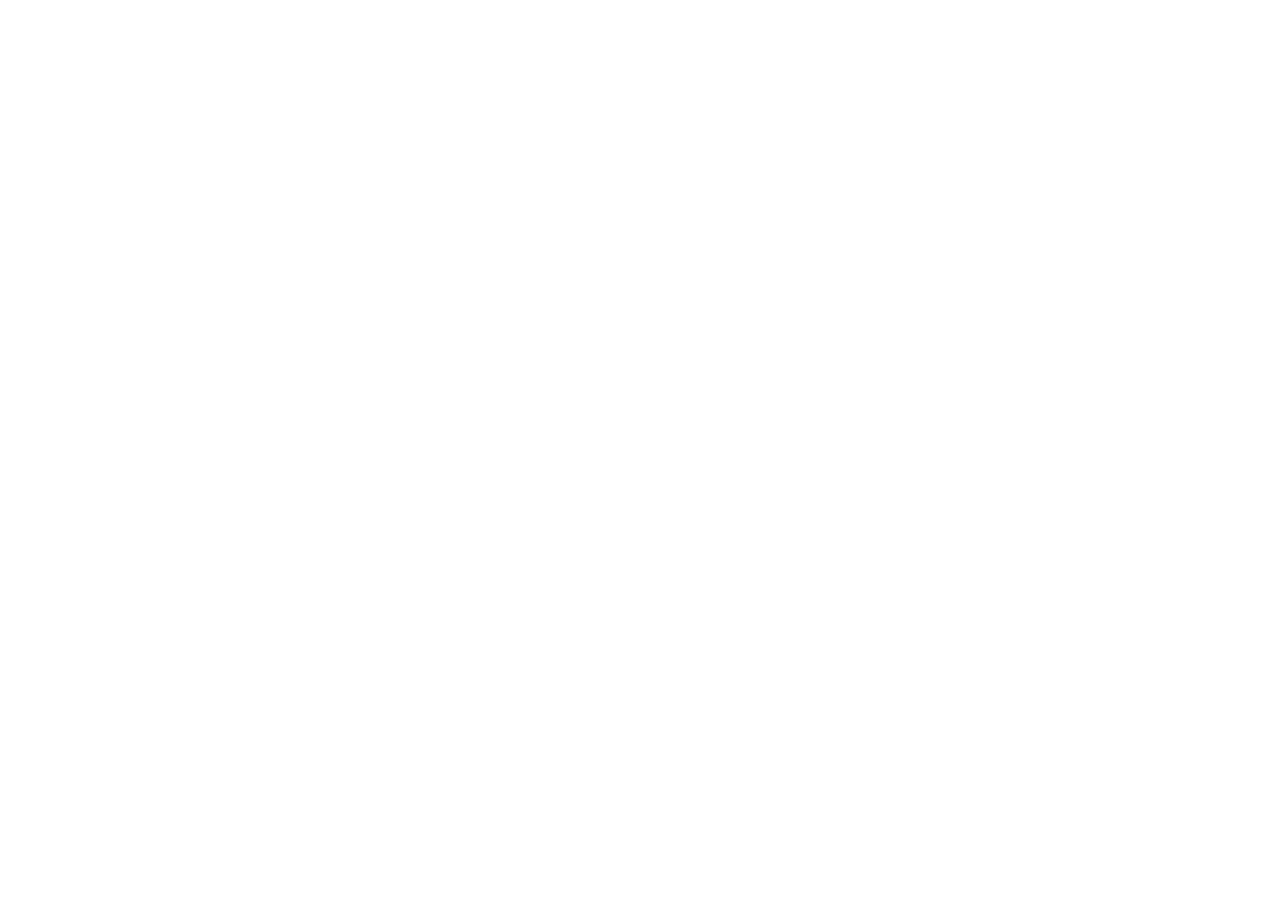
==== index.html @ 1f6eae92 "add base file structure" ====
<!DOCTYPE html>
<html>
<head>
  <meta charset="utf-8">
  <title></title>
  <meta name="viewport" content="width=device-width, initial-scale=1">
<link rel="stylesheet" type="text/css" href="main.css">
</head>
<body>

</body>
</html>
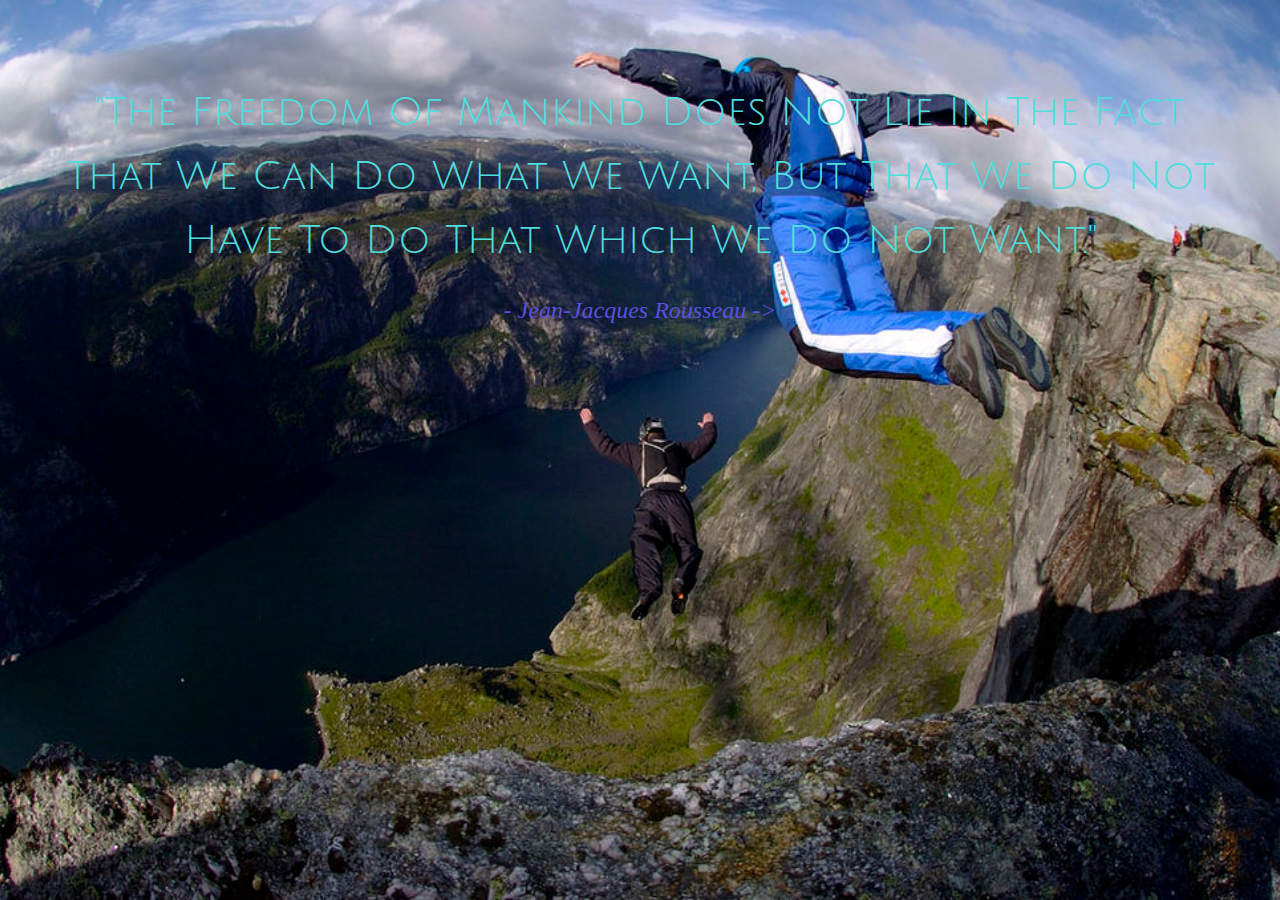
==== commit fc4ede6e: "add form to webpage" ====
--- a/index.html
+++ b/index.html
@@ -1,12 +1,17 @@
 <!DOCTYPE html>
-<html>
+<html lang="en">
 <head>
   <meta charset="utf-8">
-  <title></title>
+  <title>The Freedom</title>
   <meta name="viewport" content="width=device-width, initial-scale=1">
-<link rel="stylesheet" type="text/css" href="main.css">
+  <link rel="preconnect" href="https://fonts.gstatic.com">
+  <link href="https://fonts.googleapis.com/css2?family=Julius+Sans+One&display=swap" rel="stylesheet">
+  <link rel="stylesheet" type="text/css" href="main.css">
 </head>
 <body>
-
+  <div class="container">
+    <p class="quote">"The freedom of Mankind does not lie in the fact that we can do what we want, but that we do not have to do that which we do not want."</p>
+    <p class="author"><small>- Jean-Jacques Rousseau -</small>></p>
+  </div>
 </body>
 </html>--- a/main.css
+++ b/main.css
@@ -0,0 +1,86 @@
+
+/* http://meyerweb.com/eric/tools/css/reset/ 
+   v2.0 | 20110126
+   License: none (public domain)
+*/
+
+html, body, div, span, applet, object, iframe,
+h1, h2, h3, h4, h5, h6, p, blockquote, pre,
+a, abbr, acronym, address, big, cite, code,
+del, dfn, em, img, ins, kbd, q, s, samp,
+small, strike, strong, sub, sup, tt, var,
+b, u, i, center,
+dl, dt, dd, ol, ul, li,
+fieldset, form, label, legend,
+table, caption, tbody, tfoot, thead, tr, th, td,
+article, aside, canvas, details, embed, 
+figure, figcaption, footer, header, hgroup, 
+menu, nav, output, ruby, section, summary,
+time, mark, audio, video {
+	margin: 0;
+	padding: 0;
+	border: 0;
+	font-size: 100%;
+	font: inherit;
+	vertical-align: baseline;
+}
+/* HTML5 display-role reset for older browsers */
+article, aside, details, figcaption, figure, 
+footer, header, hgroup, menu, nav, section {
+	display: block;
+}
+body {
+	line-height: 1;
+}
+ol, ul {
+	list-style: none;
+}
+blockquote, q {
+	quotes: none;
+}
+blockquote:before, blockquote:after,
+q:before, q:after {
+	content: '';
+	content: none;
+}
+table {
+	border-collapse: collapse;
+	border-spacing: 0;
+}
+html,
+body {
+  margin: 0;
+  padding: 0;
+  font-size: 100%;
+  line-height: 1.5;
+}
+
+body {
+  width: 100%;
+  height: 100vh;
+  background: url('assets/freedom2.jpg') no-repeat center;
+  background-size: cover;
+  color: #333;
+}
+
+.quote {
+  font-family: 'Julius Sans One', sans-serif;
+  font-size: 2.5rem; 
+  color: rgb(79, 221, 221);
+  text-transform: capitalize ;
+  margin: 0 auto;
+  max-width: 90%;
+  text-align: center;
+  padding-top: 5rem;
+  line-height: 4rem;
+}
+
+.author {
+  font-family: 'Crimson Text', serif;
+  font-size: 1.5rem;
+  font-style: italic;
+  margin: 0 auto;
+  padding: 20px;
+  text-align: center;
+  color:rgb(93, 79, 221)
+}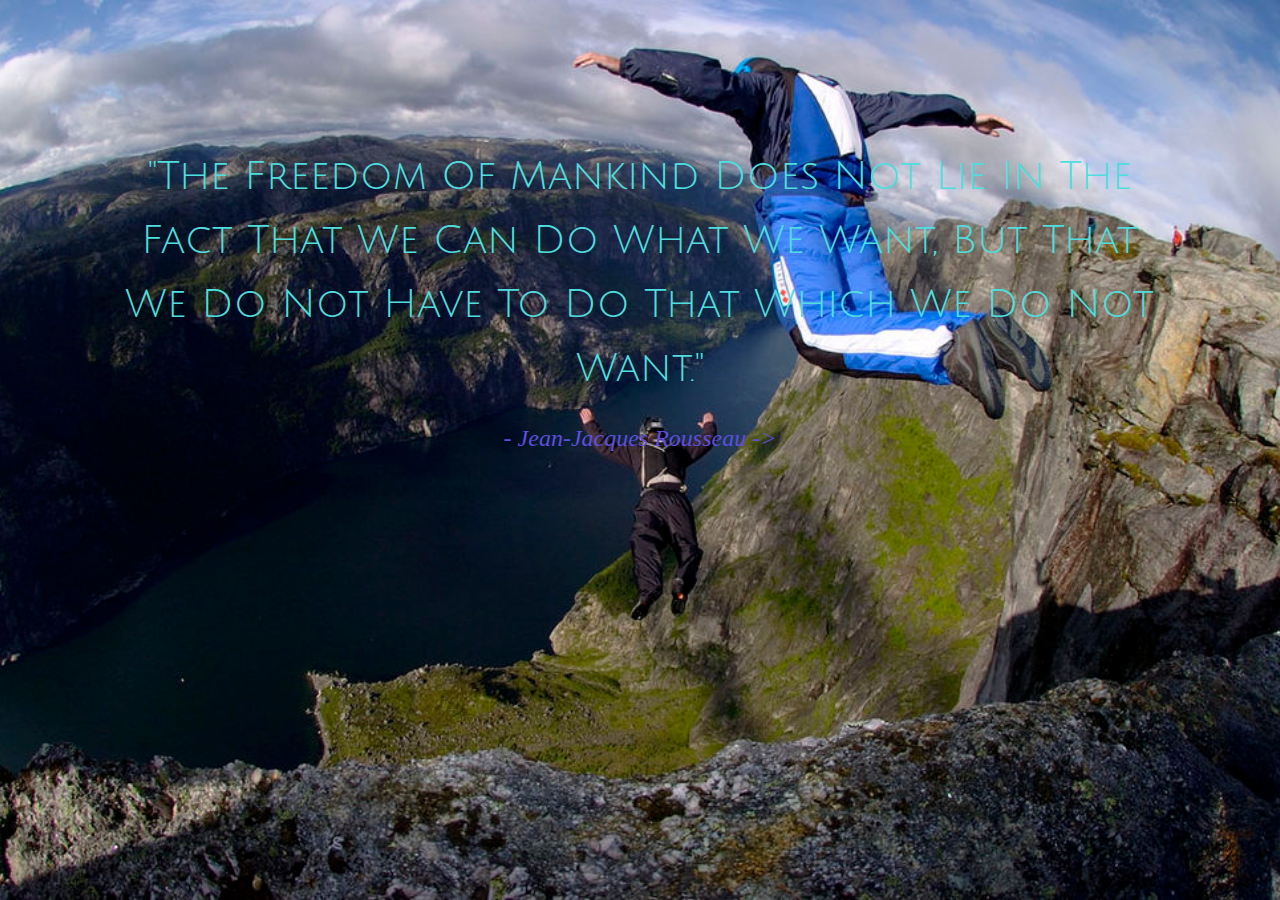
==== commit f2793ae7: "update css" ====
--- a/index.html
+++ b/index.html
@@ -9,7 +9,7 @@
   <link rel="stylesheet" type="text/css" href="main.css">
 </head>
 <body>
-  <div class="container">
+  <div class="wrapper">
     <p class="quote">"The freedom of Mankind does not lie in the fact that we can do what we want, but that we do not have to do that which we do not want."</p>
     <p class="author"><small>- Jean-Jacques Rousseau -</small>></p>
   </div>
--- a/main.css
+++ b/main.css
@@ -63,6 +63,13 @@
   color: #333;
 }
 
+.wrapper {
+    padding-top: 4rem;
+    width: 90%;
+    margin: 0 auto;
+    text-align: center;
+  }
+
 .quote {
   font-family: 'Julius Sans One', sans-serif;
   font-size: 2.5rem; 
